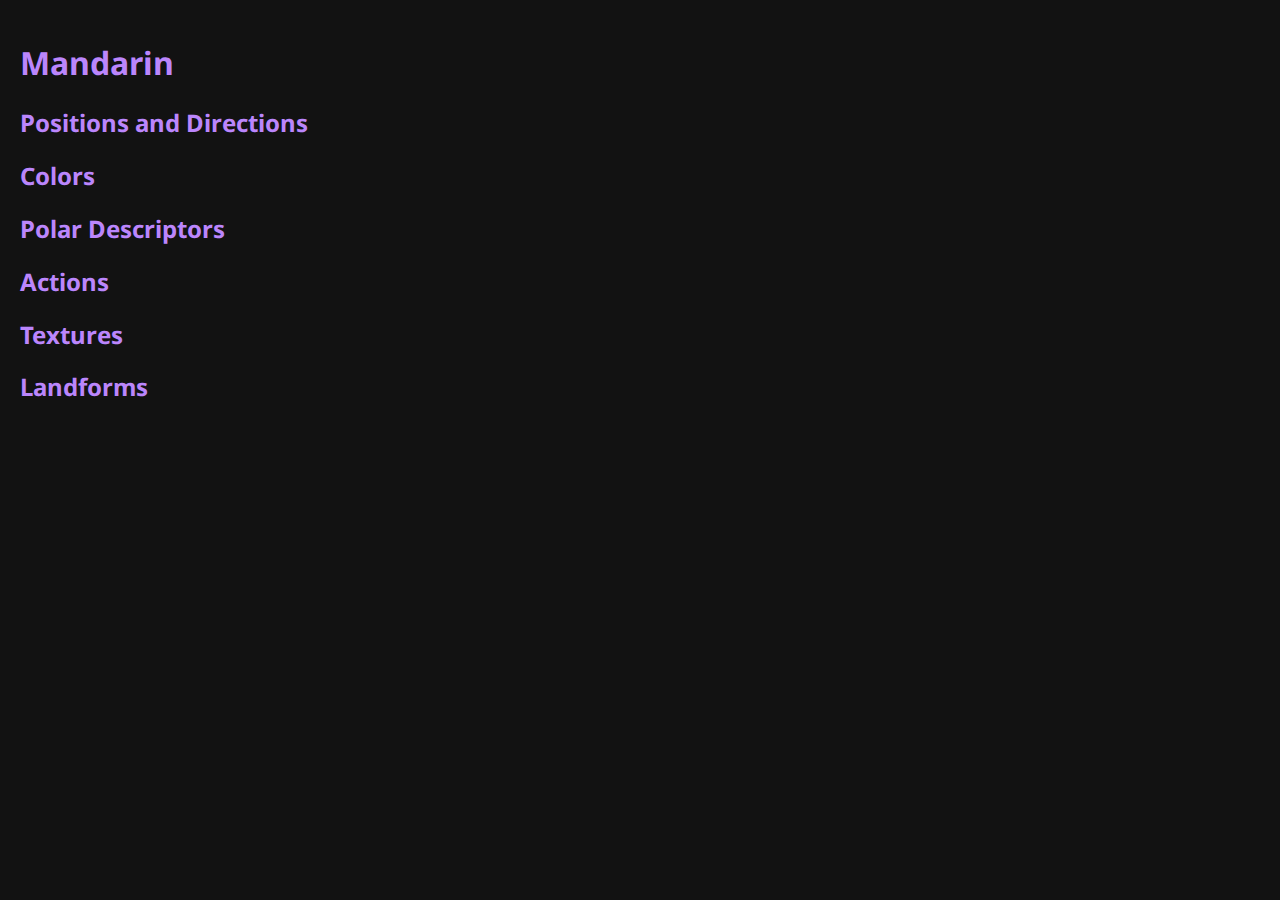
==== index.html @ 73a2b37f "restructured project" ====
<!DOCTYPE html>
<html lang="en">
<head>
    <meta charset="UTF-8">
    <meta name="viewport" content="width=device-width, initial-scale=1.0">
    <title>Mandarin English Pinyin Tables</title>
    <link rel="stylesheet" href="style.css">
    <script type="module" src="scripts/main.js"></script>
</head>
<body>
    <h1>Mandarin</h1>
    <h2>Positions and Directions</h2>
    <table id="positionsTable">
        <thead>
            <tr>
                <th>Mandarin</th>
                <th>English</th>
                <th>Pinyin</th>
            </tr>
        </thead>
        <tbody id="positionsTableBody">
            <!-- Rows will be dynamically added here -->
        </tbody>
    </table>
    
    <h2>Colors</h2>
    <table id="colorsTable">
        <thead>
            <tr>
                <th>Mandarin</th>
                <th>English</th>
                <th>Pinyin</th>
            </tr>
        </thead>
        <tbody id="colorsTableBody">
            <!-- Rows will be dynamically added here -->
        </tbody>
    </table>
    
    <h2>Polar Descriptors</h2>
    <table id="polarDescriptorsTable">
        <thead>
            <tr>
                <th>Mandarin</th>
                <th>English</th>
                <th>Pinyin</th>
            </tr>
        </thead>
        <tbody id="polarDescriptorsTableBody">
            <!-- Rows will be dynamically added here -->
        </tbody>
    </table>
    
    <h2>Actions</h2>
    <table id="actionsTable">
        <thead>
            <tr>
                <th>Mandarin</th>
                <th>English</th>
                <th>Pinyin</th>
            </tr>
        </thead>
        <tbody id="actionsTableBody">
            <!-- Rows will be dynamically added here -->
        </tbody>
    </table>
    
    <h2>Textures</h2>
    <table id="texturesTable">
        <thead>
            <tr>
                <th>Mandarin</th>
                <th>English</th>
                <th>Pinyin</th>
            </tr>
        </thead>
        <tbody id="texturesTableBody">
            <!-- Rows will be dynamically added here -->
        </tbody>
    </table>
    
    <h2>Landforms</h2>
    <table id="landformsTable">
        <thead>
            <tr>
                <th>Mandarin</th>
                <th>English</th>
                <th>Pinyin</th>
            </tr>
        </thead>
        <tbody id="landformsTableBody">
            <!-- Rows will be dynamically added here -->
        </tbody>
    </table>
</body>
</html>
---- style.css ----
@import url('https://fonts.googleapis.com/css2?family=Noto+Sans+SC:wght@400;700&display=swap');
@import url('https://fonts.googleapis.com/css2?family=Noto+Sans:wght@400;700&display=swap');
body {
    font-family: 'Noto Sans', sans-serif;
    background-color: #121212;
    color: #E0E0E0;
    margin: 0;
    padding: 20px;
}
h1, h2 {
    color: #BB86FC;
    cursor: pointer;
    user-select: none;
}
table {
    width: 100%;
    border-collapse: collapse;
    margin: 20px 0;
    background-color: #1F1F1F;
    display: none; /* Initially hide all tables */
    transition: all 0.3s ease;
}
th, td {
    border: 1px solid #BB86FC;
    padding: 8px;
    text-align: center;
}
.chinese {
    font-family: 'Noto Sans SC', sans-serif;
}
tr:hover {
    background-color: #333333;
}
tr:nth-child(even) {
    background-color: #2A2A2A;
}
tr:nth-child(even):hover {
    background-color: #333333;
}
tr:nth-child(odd):hover {
    background-color: #2A2A2A;
}
th {
    background-color: #3700B3;
    color: #E0E0E0;
    font-weight: bold;
    box-shadow: 0 2px 4px rgba(0, 0, 0, 0.2);
}
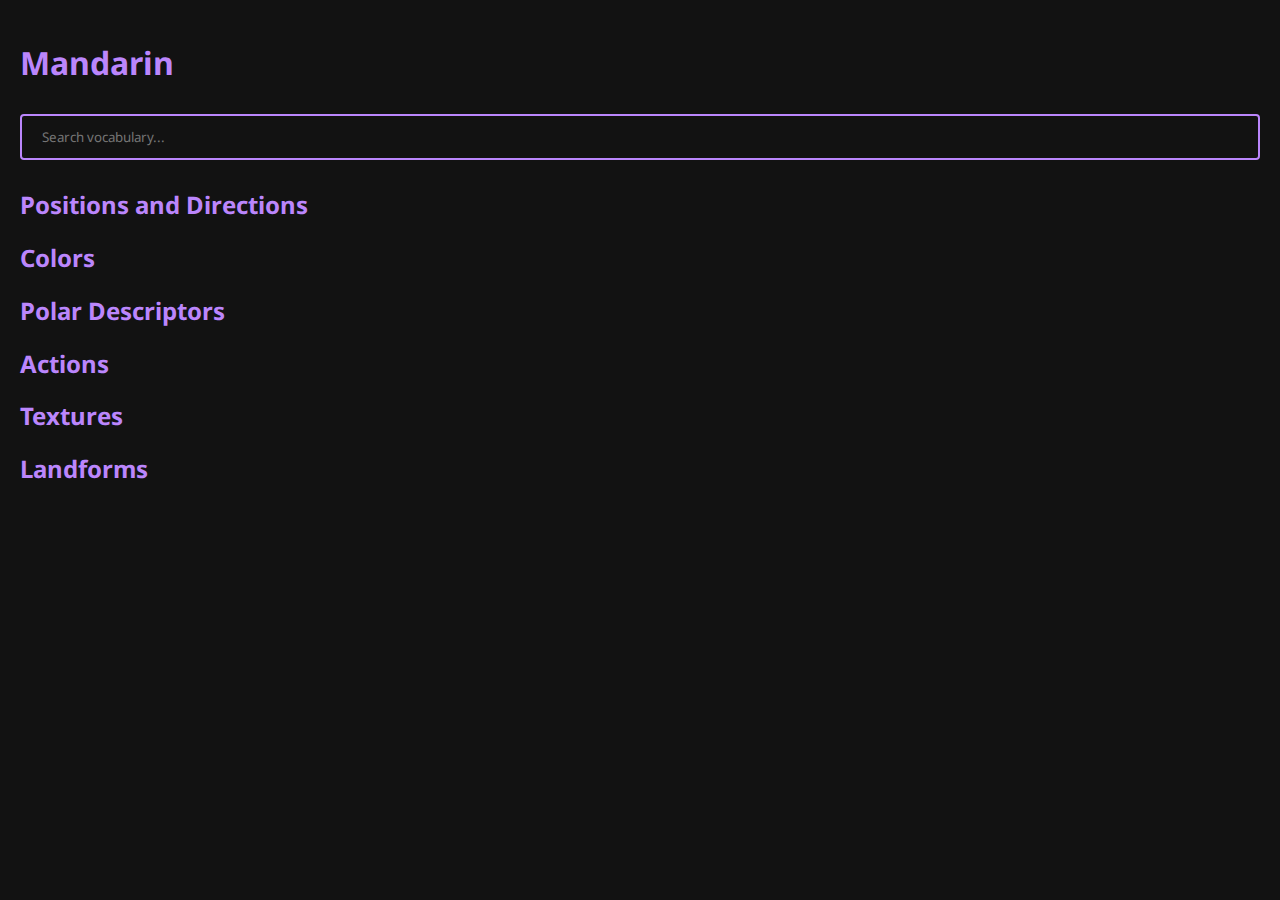
==== commit 627375d4: "js improvements / add search" ====
--- a/index.html
+++ b/index.html
@@ -9,6 +9,7 @@
 </head>
 <body>
     <h1>Mandarin</h1>
+    <input type="text" id="searchInput" placeholder="Search vocabulary..." />
     <h2>Positions and Directions</h2>
     <table id="positionsTable">
         <thead>
--- a/style.css
+++ b/style.css
@@ -1,5 +1,8 @@
+/* Importing Google Fonts */
 @import url('https://fonts.googleapis.com/css2?family=Noto+Sans+SC:wght@400;700&display=swap');
 @import url('https://fonts.googleapis.com/css2?family=Noto+Sans:wght@400;700&display=swap');
+
+/* Base styles */
 body {
     font-family: 'Noto Sans', sans-serif;
     background-color: #121212;
@@ -7,11 +10,13 @@
     margin: 0;
     padding: 20px;
 }
+
 h1, h2 {
     color: #BB86FC;
     cursor: pointer;
     user-select: none;
 }
+
 table {
     width: 100%;
     border-collapse: collapse;
@@ -19,30 +24,73 @@
     background-color: #1F1F1F;
     display: none; /* Initially hide all tables */
     transition: all 0.3s ease;
+    overflow-x: auto; /* Make tables scrollable horizontally */
 }
+
+/* Table row hover and striping */
+tr {
+    transition: background-color 0.3s ease;
+}
+
+tr:hover {
+    background-color: #333333;
+}
+
+tr:nth-child(even) {
+    background-color: #2A2A2A;
+}
+
+tr:nth-child(even):hover {
+    background-color: #333333;
+}
+
+tr:nth-child(odd):hover {
+    background-color: #2A2A2A;
+}
+
 th, td {
     border: 1px solid #BB86FC;
     padding: 8px;
     text-align: center;
 }
-.chinese {
-    font-family: 'Noto Sans SC', sans-serif;
-}
-tr:hover {
-    background-color: #333333;
-}
-tr:nth-child(even) {
-    background-color: #2A2A2A;
-}
-tr:nth-child(even):hover {
-    background-color: #333333;
-}
-tr:nth-child(odd):hover {
-    background-color: #2A2A2A;
-}
+
+/* Column styling */
 th {
     background-color: #3700B3;
     color: #E0E0E0;
     font-weight: bold;
     box-shadow: 0 2px 4px rgba(0, 0, 0, 0.2);
 }
+
+/* Responsive design */
+@media (max-width: 600px) {
+    th, td {
+        padding: 6px;
+        font-size: 0.9em;
+    }
+
+    table {
+        display: block; /* Allow scrolling */
+        width: 100%;
+        overflow-x: auto;
+    }
+}
+
+/* Input search styling */
+input[type="text"] {
+    width: 100%;
+    padding: 12px 20px;
+    margin: 8px 0;
+    box-sizing: border-box;
+    border: 2px solid #BB86FC;
+    border-radius: 4px;
+    background-color: #121212;
+    color: #E0E0E0;
+    font-family: 'Noto Sans', sans-serif;
+    transition: border-color 0.3s ease;
+}
+
+input[type="text"]:focus {
+    border-color: #3700B3;
+    outline: none;
+}
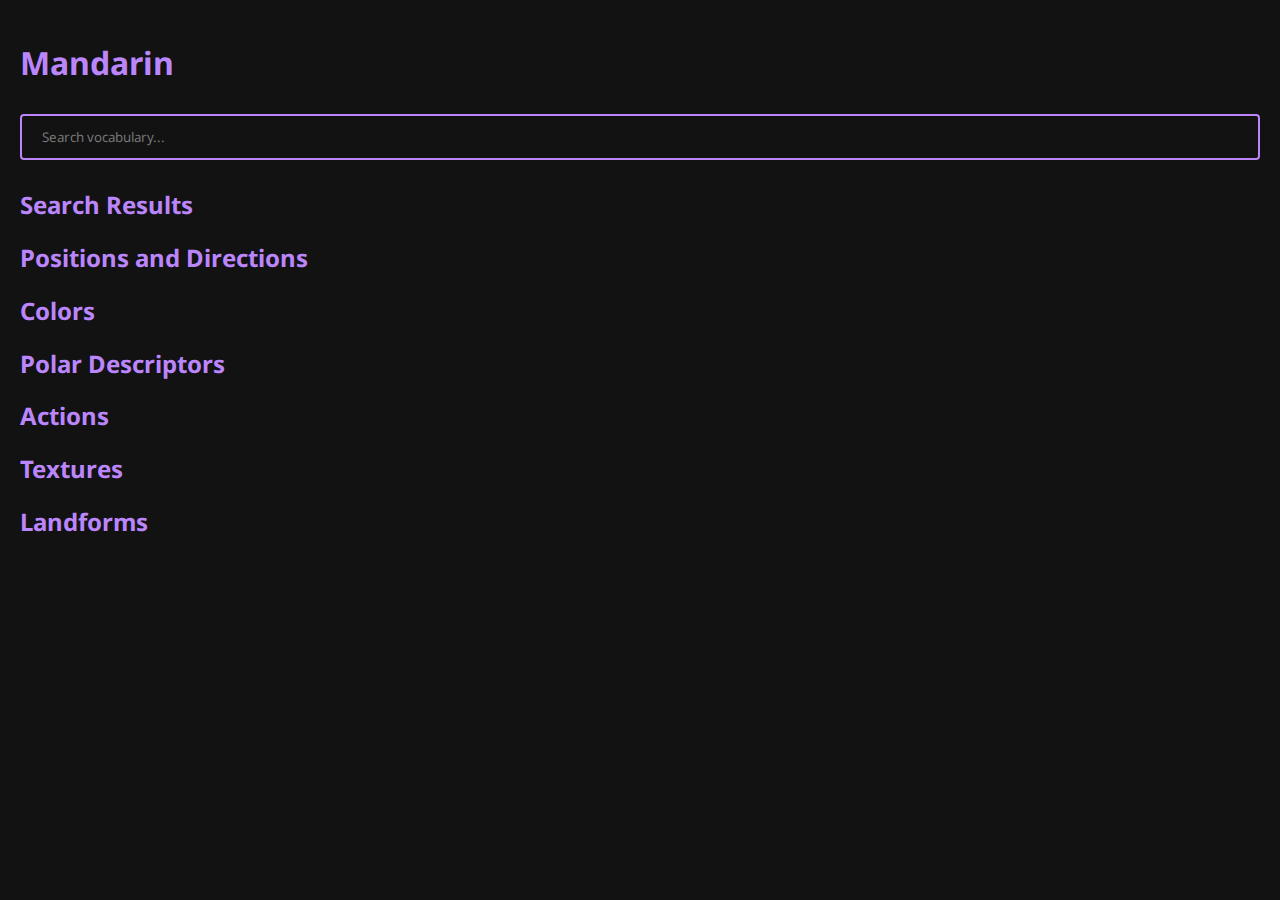
==== commit 3599233d: "search bugs" ====
--- a/index.html
+++ b/index.html
@@ -10,7 +10,20 @@
 <body>
     <h1>Mandarin</h1>
     <input type="text" id="searchInput" placeholder="Search vocabulary..." />
-    <h2>Positions and Directions</h2>
+      <h2>Search Results</h2>
+    <table id="searchResultsTable">
+    <thead>
+      <tr>
+        <th>Mandarin</th>
+        <th>English</th>
+        <th>Pinyin</th>
+      </tr>
+    </thead>
+    <tbody id="searchResultsTableBody">
+      <!-- Search results will be dynamically added here -->
+    </tbody>
+    </table>
+<h2>Positions and Directions</h2>
     <table id="positionsTable">
         <thead>
             <tr>
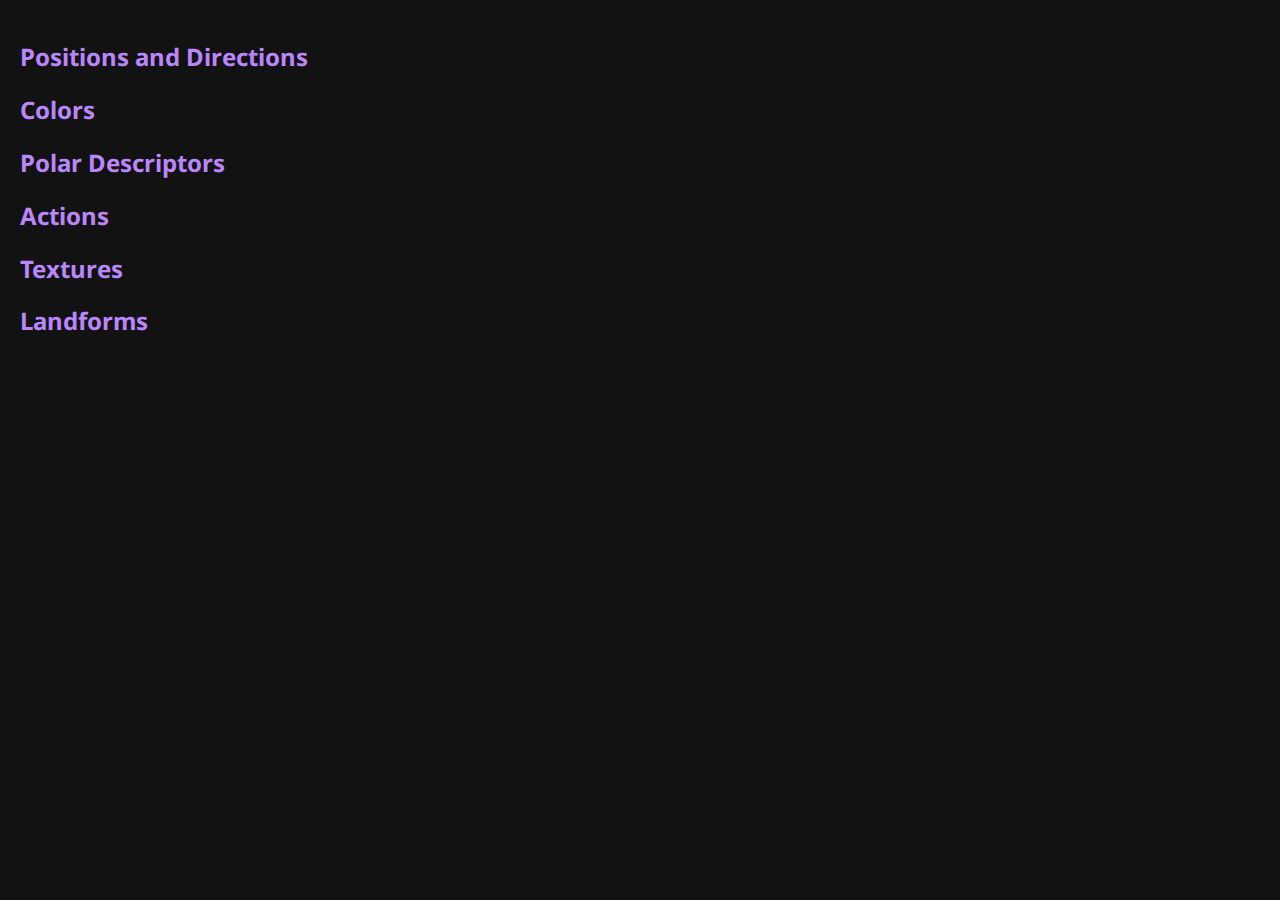
==== commit 8219df8e: "more dynamic rendering restructure" ====
--- a/index.html
+++ b/index.html
@@ -1,110 +1,17 @@
 <!DOCTYPE html>
 <html lang="en">
 <head>
-    <meta charset="UTF-8">
-    <meta name="viewport" content="width=device-width, initial-scale=1.0">
-    <title>Mandarin English Pinyin Tables</title>
-    <link rel="stylesheet" href="style.css">
-    <script type="module" src="scripts/main.js"></script>
+  <meta charset="UTF-8">
+  <meta name="viewport" content="width=device-width, initial-scale=1.0">
+  <title>MEP Tab</title>
+  <link rel="stylesheet" href="style.css">
+  <!-- script type="module" src="scripts/main.js"</script -->
 </head>
 <body>
-    <h1>Mandarin</h1>
-    <input type="text" id="searchInput" placeholder="Search vocabulary..." />
-      <h2>Search Results</h2>
-    <table id="searchResultsTable">
-    <thead>
-      <tr>
-        <th>Mandarin</th>
-        <th>English</th>
-        <th>Pinyin</th>
-      </tr>
-    </thead>
-    <tbody id="searchResultsTableBody">
-      <!-- Search results will be dynamically added here -->
-    </tbody>
-    </table>
-<h2>Positions and Directions</h2>
-    <table id="positionsTable">
-        <thead>
-            <tr>
-                <th>Mandarin</th>
-                <th>English</th>
-                <th>Pinyin</th>
-            </tr>
-        </thead>
-        <tbody id="positionsTableBody">
-            <!-- Rows will be dynamically added here -->
-        </tbody>
-    </table>
-    
-    <h2>Colors</h2>
-    <table id="colorsTable">
-        <thead>
-            <tr>
-                <th>Mandarin</th>
-                <th>English</th>
-                <th>Pinyin</th>
-            </tr>
-        </thead>
-        <tbody id="colorsTableBody">
-            <!-- Rows will be dynamically added here -->
-        </tbody>
-    </table>
-    
-    <h2>Polar Descriptors</h2>
-    <table id="polarDescriptorsTable">
-        <thead>
-            <tr>
-                <th>Mandarin</th>
-                <th>English</th>
-                <th>Pinyin</th>
-            </tr>
-        </thead>
-        <tbody id="polarDescriptorsTableBody">
-            <!-- Rows will be dynamically added here -->
-        </tbody>
-    </table>
-    
-    <h2>Actions</h2>
-    <table id="actionsTable">
-        <thead>
-            <tr>
-                <th>Mandarin</th>
-                <th>English</th>
-                <th>Pinyin</th>
-            </tr>
-        </thead>
-        <tbody id="actionsTableBody">
-            <!-- Rows will be dynamically added here -->
-        </tbody>
-    </table>
-    
-    <h2>Textures</h2>
-    <table id="texturesTable">
-        <thead>
-            <tr>
-                <th>Mandarin</th>
-                <th>English</th>
-                <th>Pinyin</th>
-            </tr>
-        </thead>
-        <tbody id="texturesTableBody">
-            <!-- Rows will be dynamically added here -->
-        </tbody>
-    </table>
-    
-    <h2>Landforms</h2>
-    <table id="landformsTable">
-        <thead>
-            <tr>
-                <th>Mandarin</th>
-                <th>English</th>
-                <th>Pinyin</th>
-            </tr>
-        </thead>
-        <tbody id="landformsTableBody">
-            <!-- Rows will be dynamically added here -->
-        </tbody>
-    </table>
+  <!-- Container for dynamically generated tables -->
+  <div id="table-container"></div>
+
+  <!-- Include the JavaScript file to generate tables dynamically -->
+  <script src="scripts/generateTables.js"></script>
 </body>
 </html>
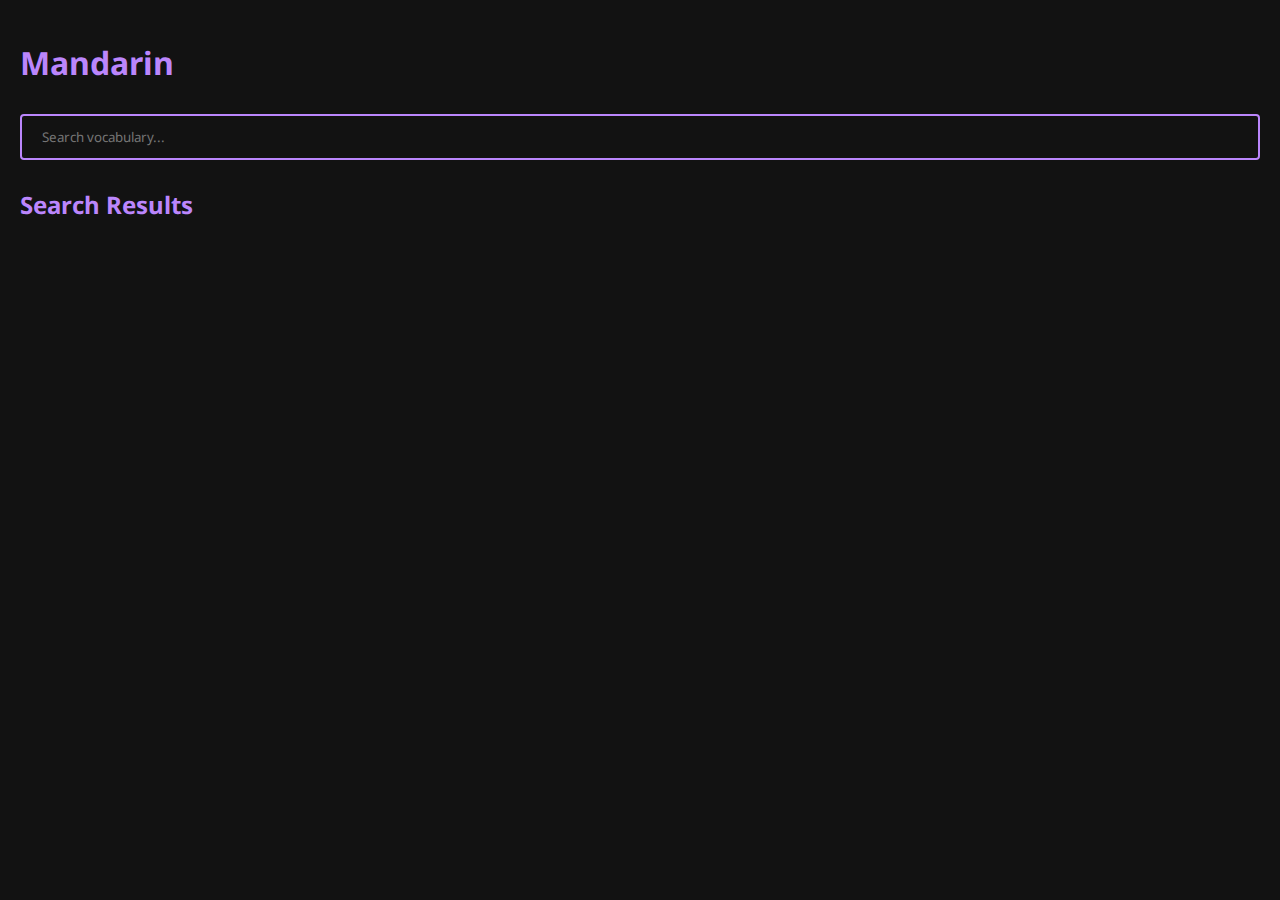
==== commit c9006fb5: "more questionable stuff" ====
--- a/index.html
+++ b/index.html
@@ -3,15 +3,27 @@
 <head>
   <meta charset="UTF-8">
   <meta name="viewport" content="width=device-width, initial-scale=1.0">
-  <title>MEP Tab</title>
+  <title>Mandarin English Pinyin Tables</title>
   <link rel="stylesheet" href="style.css">
-  <!-- script type="module" src="scripts/main.js"</script -->
+  <script type="module" src="scripts/main.js"></script>
 </head>
 <body>
-  <!-- Container for dynamically generated tables -->
-  <div id="table-container"></div>
-
-  <!-- Include the JavaScript file to generate tables dynamically -->
-  <script src="scripts/generateTables.js"></script>
+  <h1>Mandarin</h1>
+  <!-- <script src="scripts/renderTable.js"</script> -->
+  <input type="text" id="searchInput" placeholder="Search vocabulary..." />
+  <div id="tablesContainer"></div>
+  <h2>Search Results</h2>
+  <table id="searchResultsTable">
+    <thead>
+      <tr>
+        <th>Mandarin</th>
+        <th>English</th>
+        <th>Pinyin</th>
+      </tr>
+    </thead>
+    <tbody id="searchResultsTableBody">
+      <!-- Search results will be dynamically added here -->
+    </tbody>
+  </table>
 </body>
 </html>
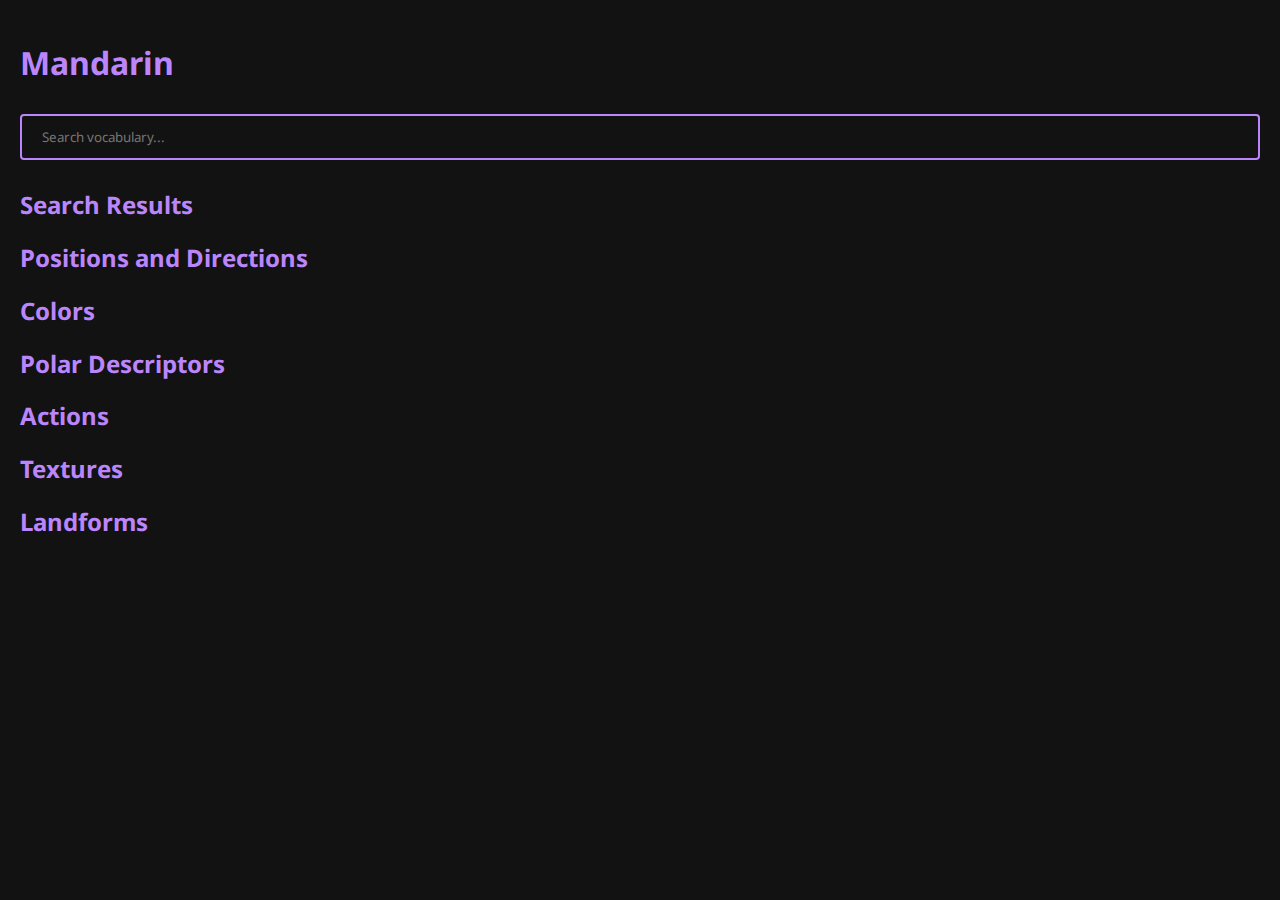
==== commit 3039f764: "working state again" ====
--- a/index.html
+++ b/index.html
@@ -11,8 +11,7 @@
   <h1>Mandarin</h1>
   <!-- <script src="scripts/renderTable.js"</script> -->
   <input type="text" id="searchInput" placeholder="Search vocabulary..." />
-  <div id="tablesContainer"></div>
-  <h2>Search Results</h2>
+  <h2 class="toggle-header">Search Results</h2>
   <table id="searchResultsTable">
     <thead>
       <tr>
@@ -25,5 +24,6 @@
       <!-- Search results will be dynamically added here -->
     </tbody>
   </table>
+  <div id="tablesContainer"></div>
 </body>
 </html>
--- a/style.css
+++ b/style.css
@@ -62,20 +62,6 @@
     box-shadow: 0 2px 4px rgba(0, 0, 0, 0.2);
 }
 
-/* Responsive design */
-@media (max-width: 600px) {
-    th, td {
-        padding: 6px;
-        font-size: 0.9em;
-    }
-
-    table {
-        display: block; /* Allow scrolling */
-        width: 100%;
-        overflow-x: auto;
-    }
-}
-
 /* Input search styling */
 input[type="text"] {
     width: 100%;
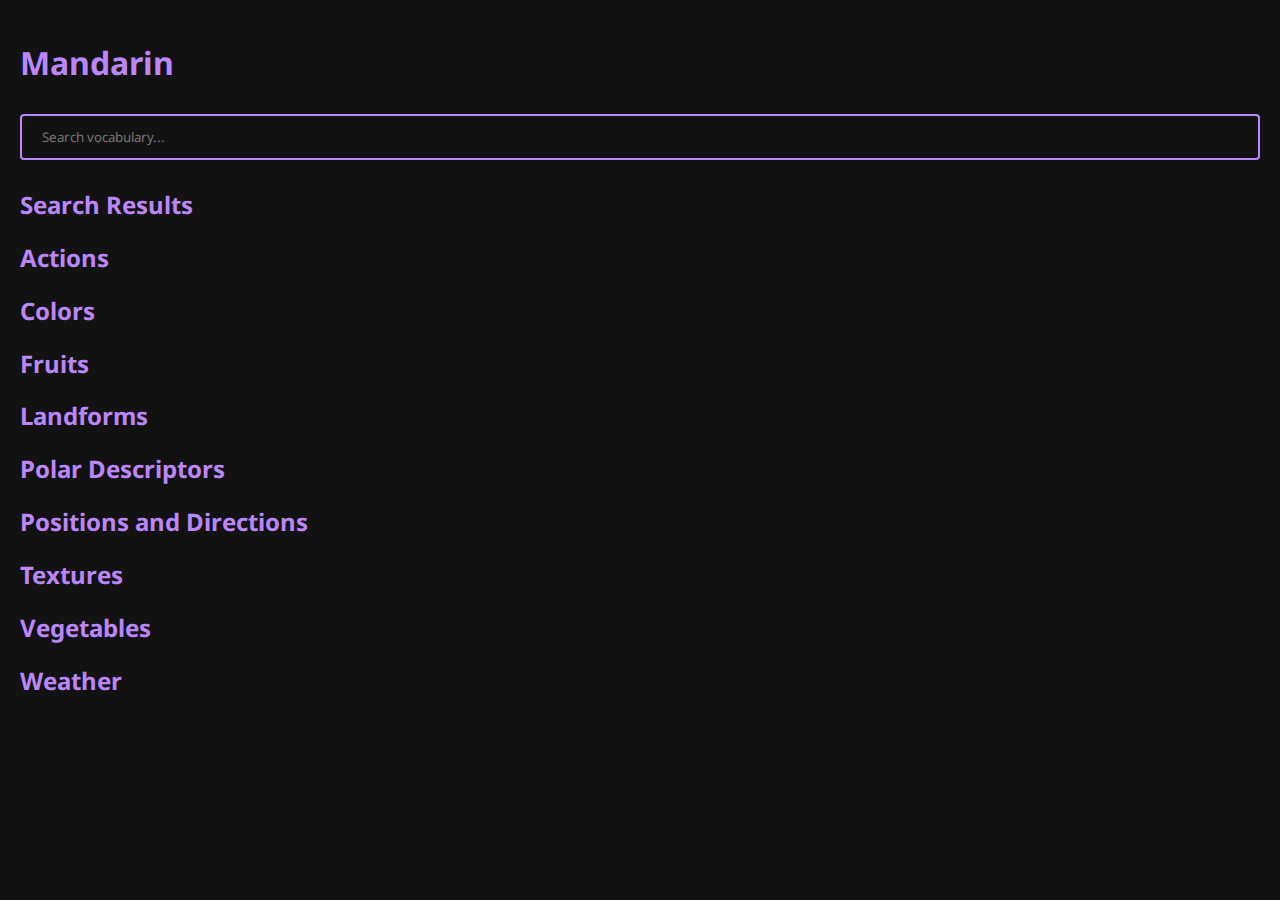
==== commit 1b5c65c5: "clean up commented code" ====
--- a/index.html
+++ b/index.html
@@ -9,7 +9,6 @@
 </head>
 <body>
   <h1>Mandarin</h1>
-  <!-- <script src="scripts/renderTable.js"</script> -->
   <input type="text" id="searchInput" placeholder="Search vocabulary..." />
   <h2 class="toggle-header">Search Results</h2>
   <table id="searchResultsTable">
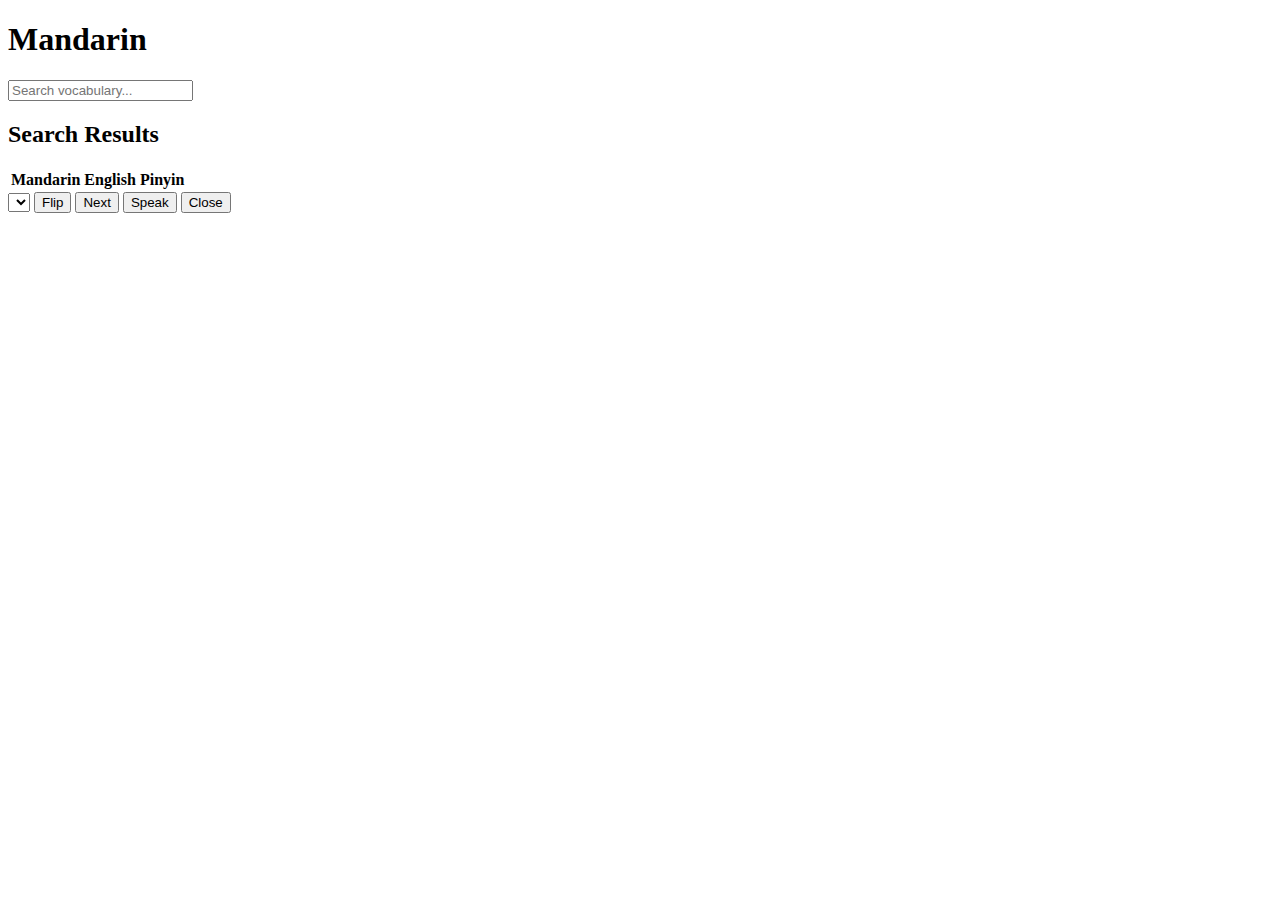
==== commit bc60fffe: "flashcards!" ====
--- a/index.html
+++ b/index.html
@@ -4,7 +4,7 @@
   <meta charset="UTF-8">
   <meta name="viewport" content="width=device-width, initial-scale=1.0">
   <title>Mandarin English Pinyin Tables</title>
-  <link rel="stylesheet" href="style.css">
+  <link rel="stylesheet" href="/static/style.css">
   <script type="module" src="scripts/main.js"></script>
 </head>
 <body>
@@ -23,6 +23,16 @@
       <!-- Search results will be dynamically added here -->
     </tbody>
   </table>
+  <div id="flashCardContainer" class="hidden">
+    <div id="flashCard"></div>
+    <div class="flashcard-controls">
+      <select id="categorySelector"></select>
+      <button id="flipCard">Flip</button>
+      <button id="nextCard">Next</button>
+      <button id="speakCard">Speak</button>
+      <button id="closeFlashCards">Close</button>
+    </div>
+  </div>
   <div id="tablesContainer"></div>
 </body>
 </html>
